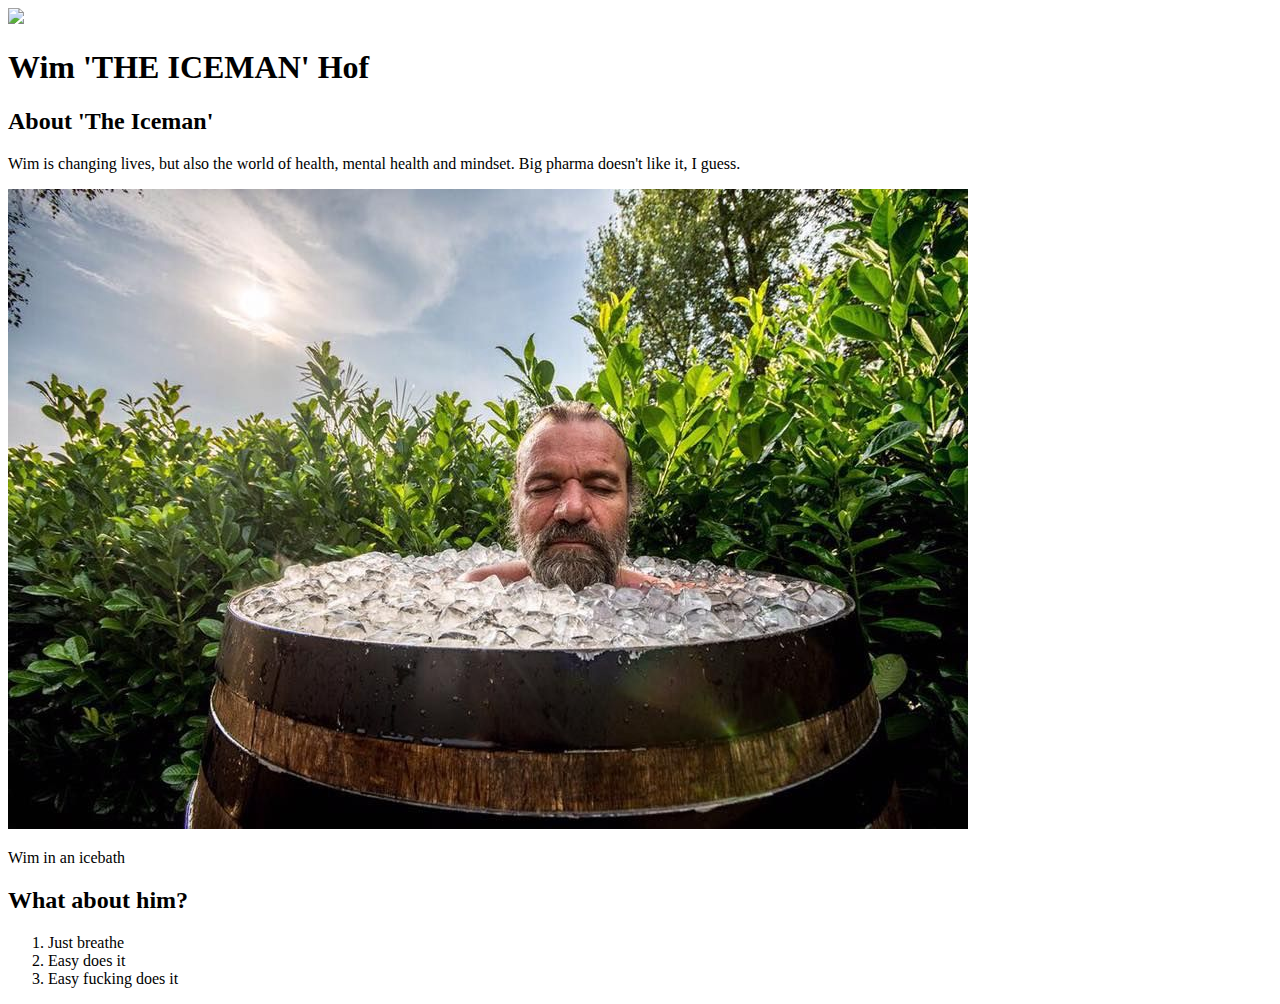
==== index.html @ ef733d9e "start wim site" ====
<!DOCTYPE html>
<html>
<head>
	<title>Wim 'THE ICEMAN' Hof</title>
</head>
<body>
	<!-- titel element, dit is een onzichtbare notitie trouwens-->
	<header>
		<img src="http://nonconformityuniversity.com/wp-content/uploads/2016/03/wim_hof-v1.jpeg">
		<h1>Wim 'THE ICEMAN' Hof</h1>
	</header>

<!-- hoofdmoot -->
<main>
	<h2>About 'The Iceman'</h2>	
	<p>Wim is changing lives, but also the world of health, mental health and mindset. Big pharma doesn't like it, I guess.</p>
	<img src="img/afbeelding.jpg">
	<p>Wim in an icebath</p>
	<h2>What about him?</h2>
	<ol>
		<li>Just breathe</li>
		<li>Easy does it</li>
		<li>Easy fucking does it</li>

	</ol>
</main>
</body>
</html>
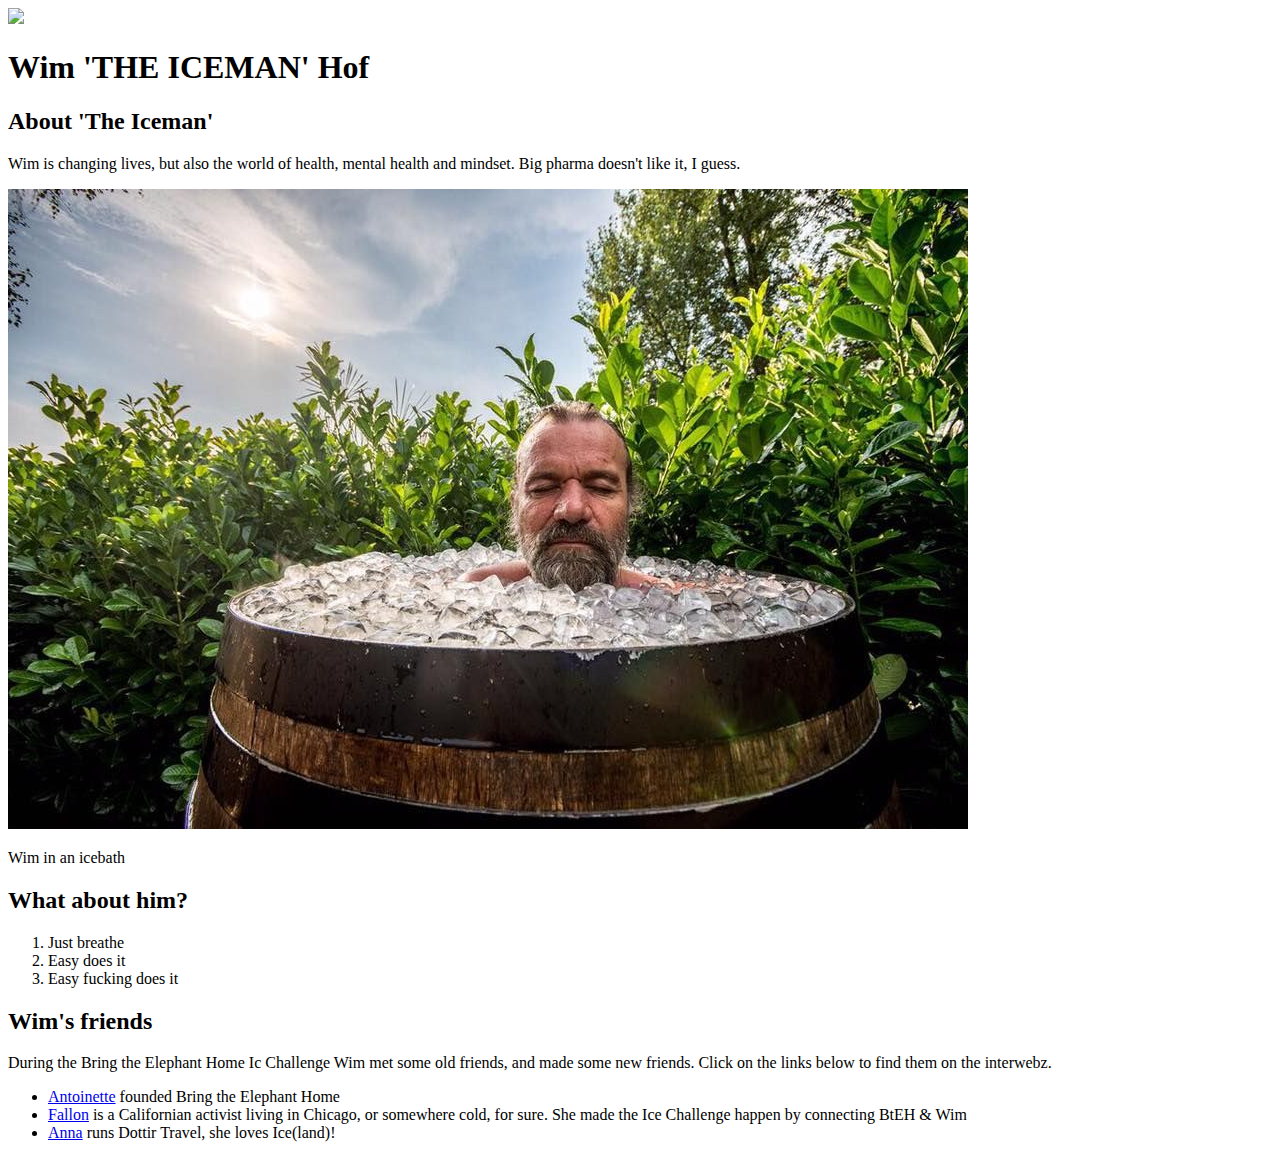
==== commit 7501501f: "vriendjes enzo" ====
--- a/index.html
+++ b/index.html
@@ -23,6 +23,14 @@
 		<li>Easy fucking does it</li>
 
 	</ol>
+	<h2>Wim's friends</h2>
+	<p>During the Bring the Elephant Home Ic Challenge Wim met some old friends, and made some new friends. Click on the links below to find them on the interwebz.</p>
+	<ul>
+		<li><a href="https://www.instagram.com/antoinette_vandewater/">Antoinette</a> founded Bring the Elephant Home</li>
+		<li><a href="https://www.instagram.com/fallonlovesnature/?hl=en">Fallon</a> is a Californian activist living in Chicago, or somewhere cold, for sure. She made the Ice Challenge happen by connecting BtEH & Wim</li>
+		<li><a href="https://www.instagram.com/anna_bernburg/?hl=en">Anna</a> runs Dottir Travel, she loves Ice(land)!</li>
+
+	</ul>
 </main>
 </body>
 </html>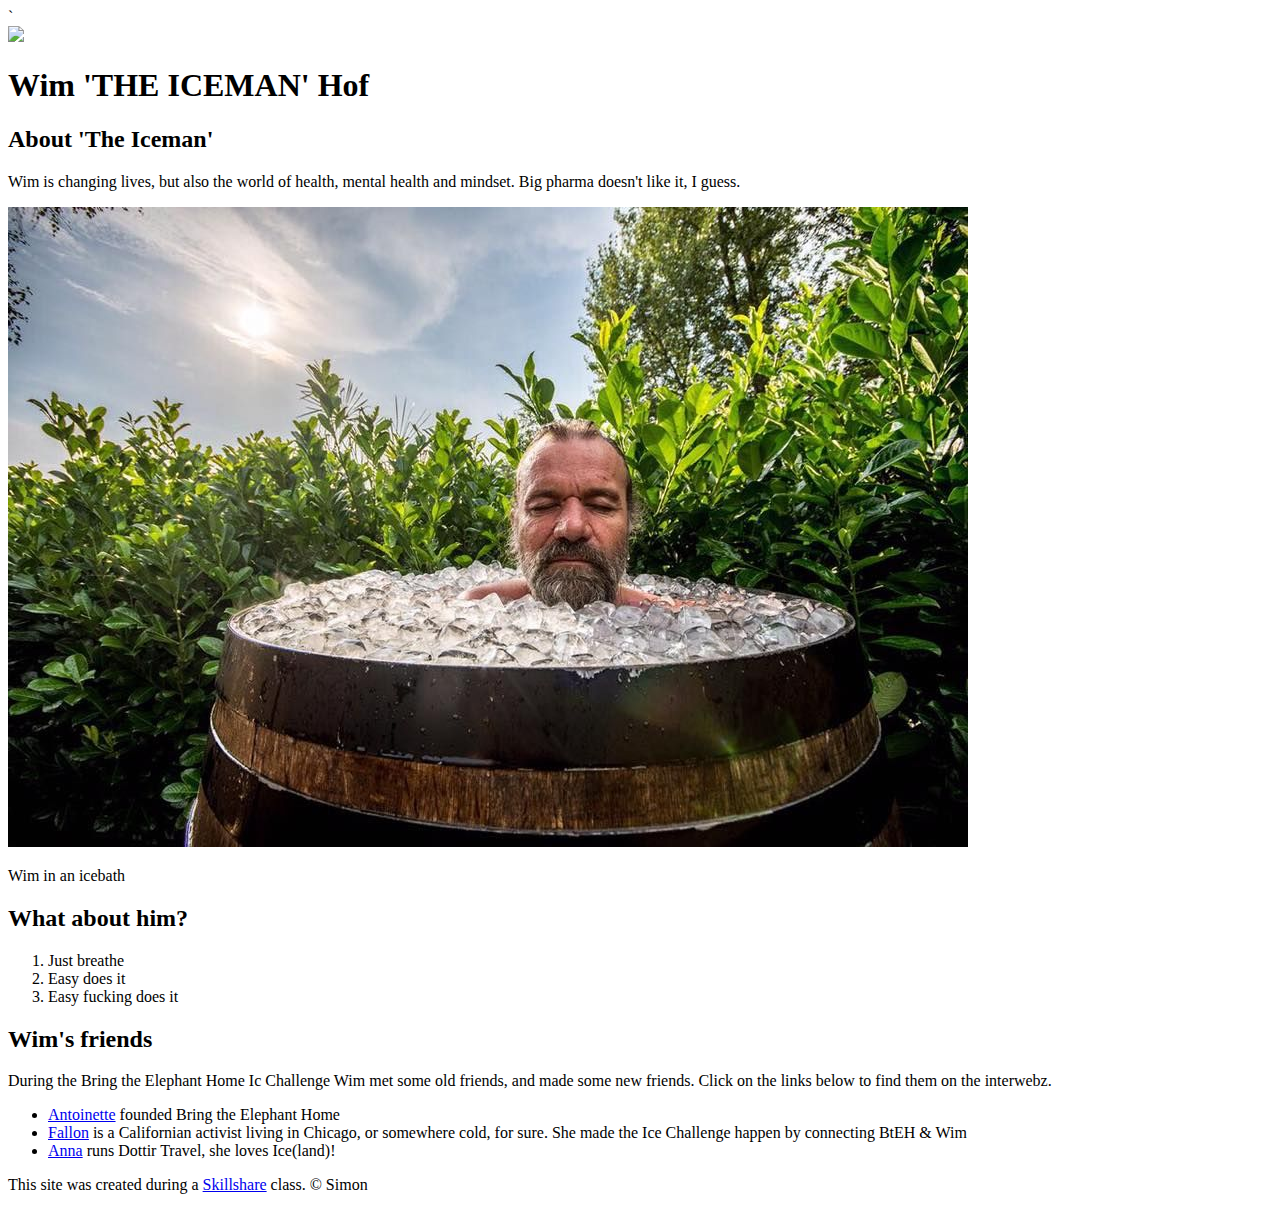
==== commit 71d95a6c: "updates - favicon werkt niet" ====
--- a/index.html
+++ b/index.html
@@ -1,7 +1,8 @@
 <!DOCTYPE html>
 <html>
 <head>
-	<title>Wim 'THE ICEMAN' Hof</title>
+	<title>Wim 'THE ICEMAN' Hof</title>`
+	<link rel="icon" href="http://nonconformityuniversity.com/wp-content/uploads/2016/03/wim_hof-v1.jpeg">
 </head>
 <body>
 	<!-- titel element, dit is een onzichtbare notitie trouwens-->
@@ -23,14 +24,19 @@
 		<li>Easy fucking does it</li>
 
 	</ol>
+	<!-- vriendjes hieronder -->
 	<h2>Wim's friends</h2>
 	<p>During the Bring the Elephant Home Ic Challenge Wim met some old friends, and made some new friends. Click on the links below to find them on the interwebz.</p>
 	<ul>
-		<li><a href="https://www.instagram.com/antoinette_vandewater/">Antoinette</a> founded Bring the Elephant Home</li>
-		<li><a href="https://www.instagram.com/fallonlovesnature/?hl=en">Fallon</a> is a Californian activist living in Chicago, or somewhere cold, for sure. She made the Ice Challenge happen by connecting BtEH & Wim</li>
-		<li><a href="https://www.instagram.com/anna_bernburg/?hl=en">Anna</a> runs Dottir Travel, she loves Ice(land)!</li>
-
+		<li><a target="_blank" href="https://www.instagram.com/antoinette_vandewater/">Antoinette</a> founded Bring the Elephant Home</li>
+		<li><a target="_blank" href="https://www.instagram.com/fallonlovesnature/?hl=en">Fallon</a> is a Californian activist living in Chicago, or somewhere cold, for sure. She made the Ice Challenge happen by connecting BtEH & Wim</li>
+		<li><a target="_blank" href="https://www.instagram.com/anna_bernburg/?hl=en">Anna</a> runs Dottir Travel, she loves Ice(land)!</li>
 	</ul>
 </main>
+
+<!-- footer tijd! -->
+<footer>
+	<p>This site was created during a <a target="_blank" href="http://www.skillshare.com">Skillshare</a> class. &copy; Simon</p>
+</footer>
 </body>
 </html>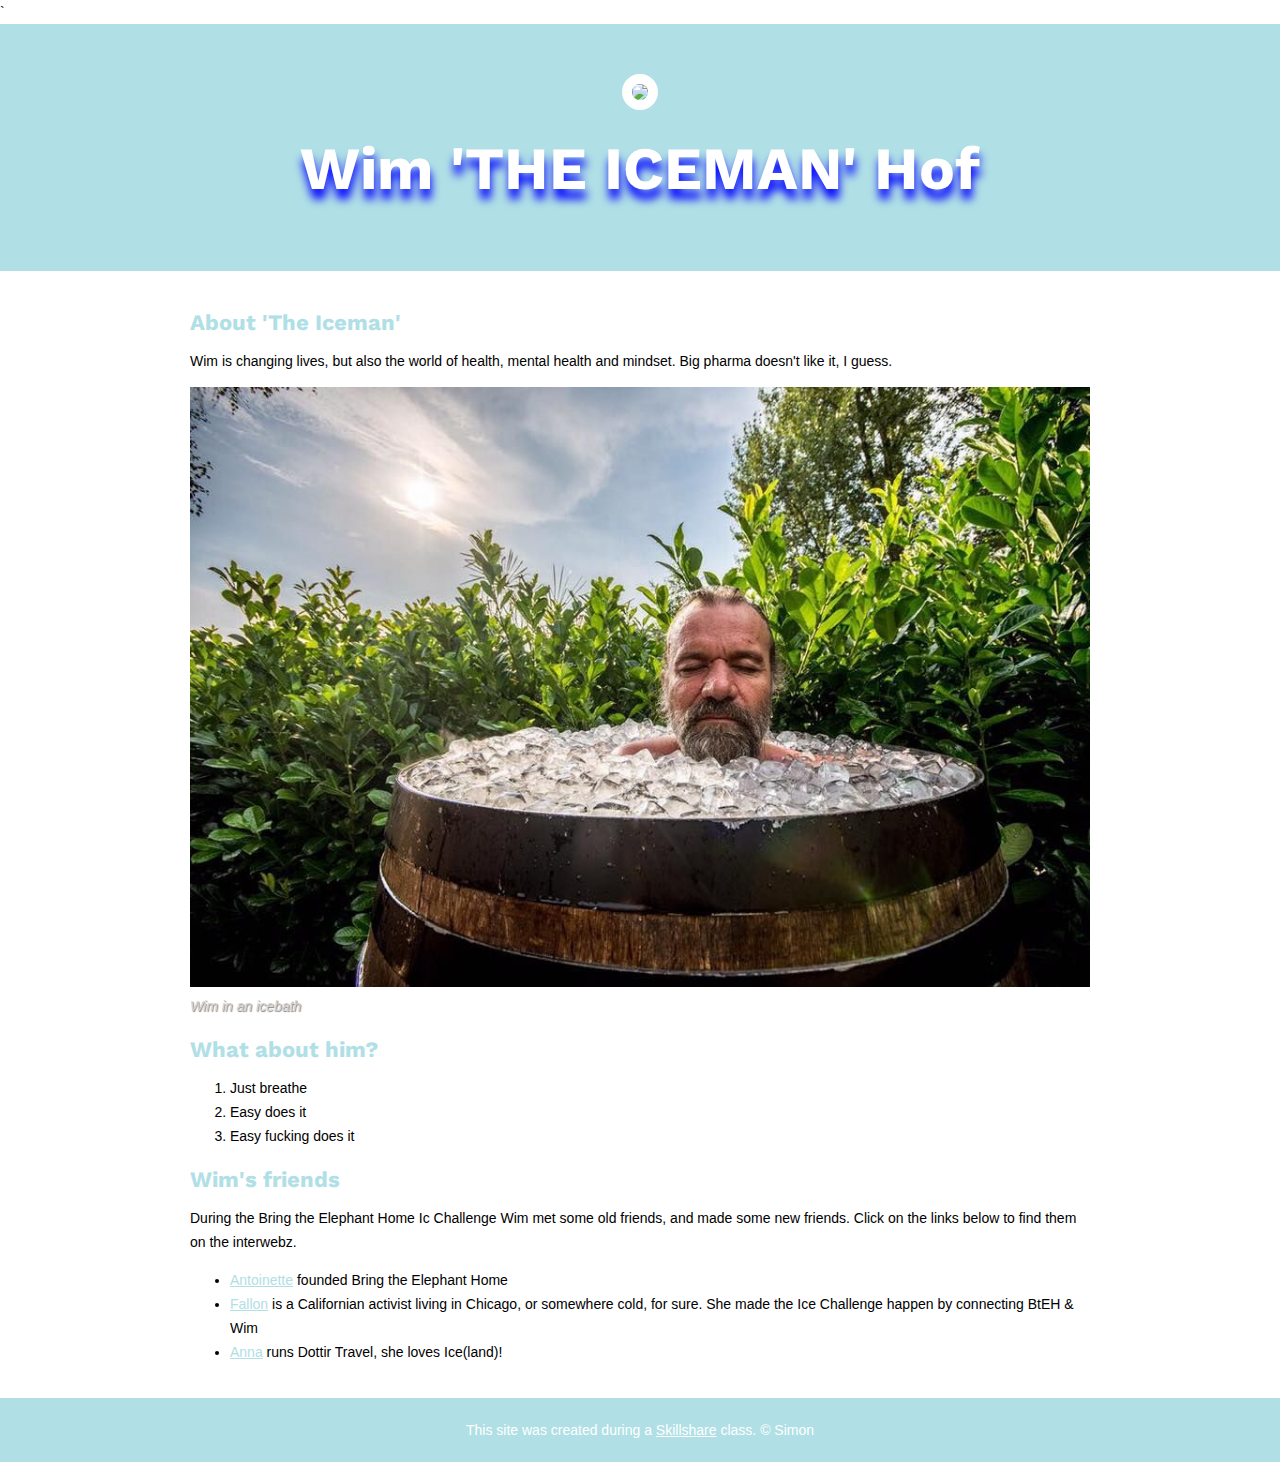
==== commit 06bdb160: "CSS hoplaaaaa" ====
--- a/index.html
+++ b/index.html
@@ -2,7 +2,9 @@
 <html>
 <head>
 	<title>Wim 'THE ICEMAN' Hof</title>`
-	<link rel="icon" href="http://nonconformityuniversity.com/wp-content/uploads/2016/03/wim_hof-v1.jpeg">
+	<link rel="icon" href="https://cdn2.iconfinder.com/data/icons/symbols-8/50/25AB-white-small-square-512.png">
+	<link href="https://fonts.googleapis.com/css?family=Work+Sans:900&display=swap" rel="stylesheet">
+	<link rel="stylesheet" type="text/css" href="css/hero.css">
 </head>
 <body>
 	<!-- titel element, dit is een onzichtbare notitie trouwens-->
@@ -16,7 +18,7 @@
 	<h2>About 'The Iceman'</h2>	
 	<p>Wim is changing lives, but also the world of health, mental health and mindset. Big pharma doesn't like it, I guess.</p>
 	<img src="img/afbeelding.jpg">
-	<p>Wim in an icebath</p>
+	<p class="caption">Wim in an icebath</p>
 	<h2>What about him?</h2>
 	<ol>
 		<li>Just breathe</li>
--- a/css/hero.css
+++ b/css/hero.css
@@ -0,0 +1,87 @@
+body {
+	margin: 0;
+	font-family: Robotica, Helvetica, Arial, sans-serif;
+	font-size: 14px;
+	line-height: 24px;
+}
+
+header{
+	background-color: #B0E0E6;
+	text-align: center;
+	padding-bottom: 50px;
+	padding-top: 50px;
+}
+h1, h2{
+	font-family: 'Work Sans', sans-serif;
+}
+
+h2 {
+	font-size: 22px;
+	color: #B0E0E6;
+	margin: 20px 0px 10px;
+}
+
+header h1{
+	color: white;
+	font-size: 60px;
+	text-shadow: 1px 10px 10px blue;
+}
+
+header	img{
+	border-radius: 180px;
+	width: 300px;
+	border: 10px solid #fff;
+
+}
+
+main{
+	max-width: 900px;
+	margin: 0 auto;
+	padding: 20px; 
+}
+
+main img{
+	max-width: 100%;
+}
+
+a{
+	color: #B0E0E6;
+
+}
+a:hover{
+	background-color: #B0E0E6;
+	color: white; 
+}
+
+footer{
+	background-color: #B0E0E6;
+	text-align: center;
+	color: white;
+	padding: 20px;
+}
+
+footer p{
+	margin: 0;
+}
+
+footer a{
+	color: white;
+
+}
+
+footer a:hover{
+	color: white;
+	opacity: .75;
+	text-decoration: overline;
+
+}
+
+p.caption{
+	color: lightgrey;
+	font-style: italic;
+	margin-top: 0;
+	text-align: left;
+	text-shadow: 1px 1px 1px grey;
+
+
+}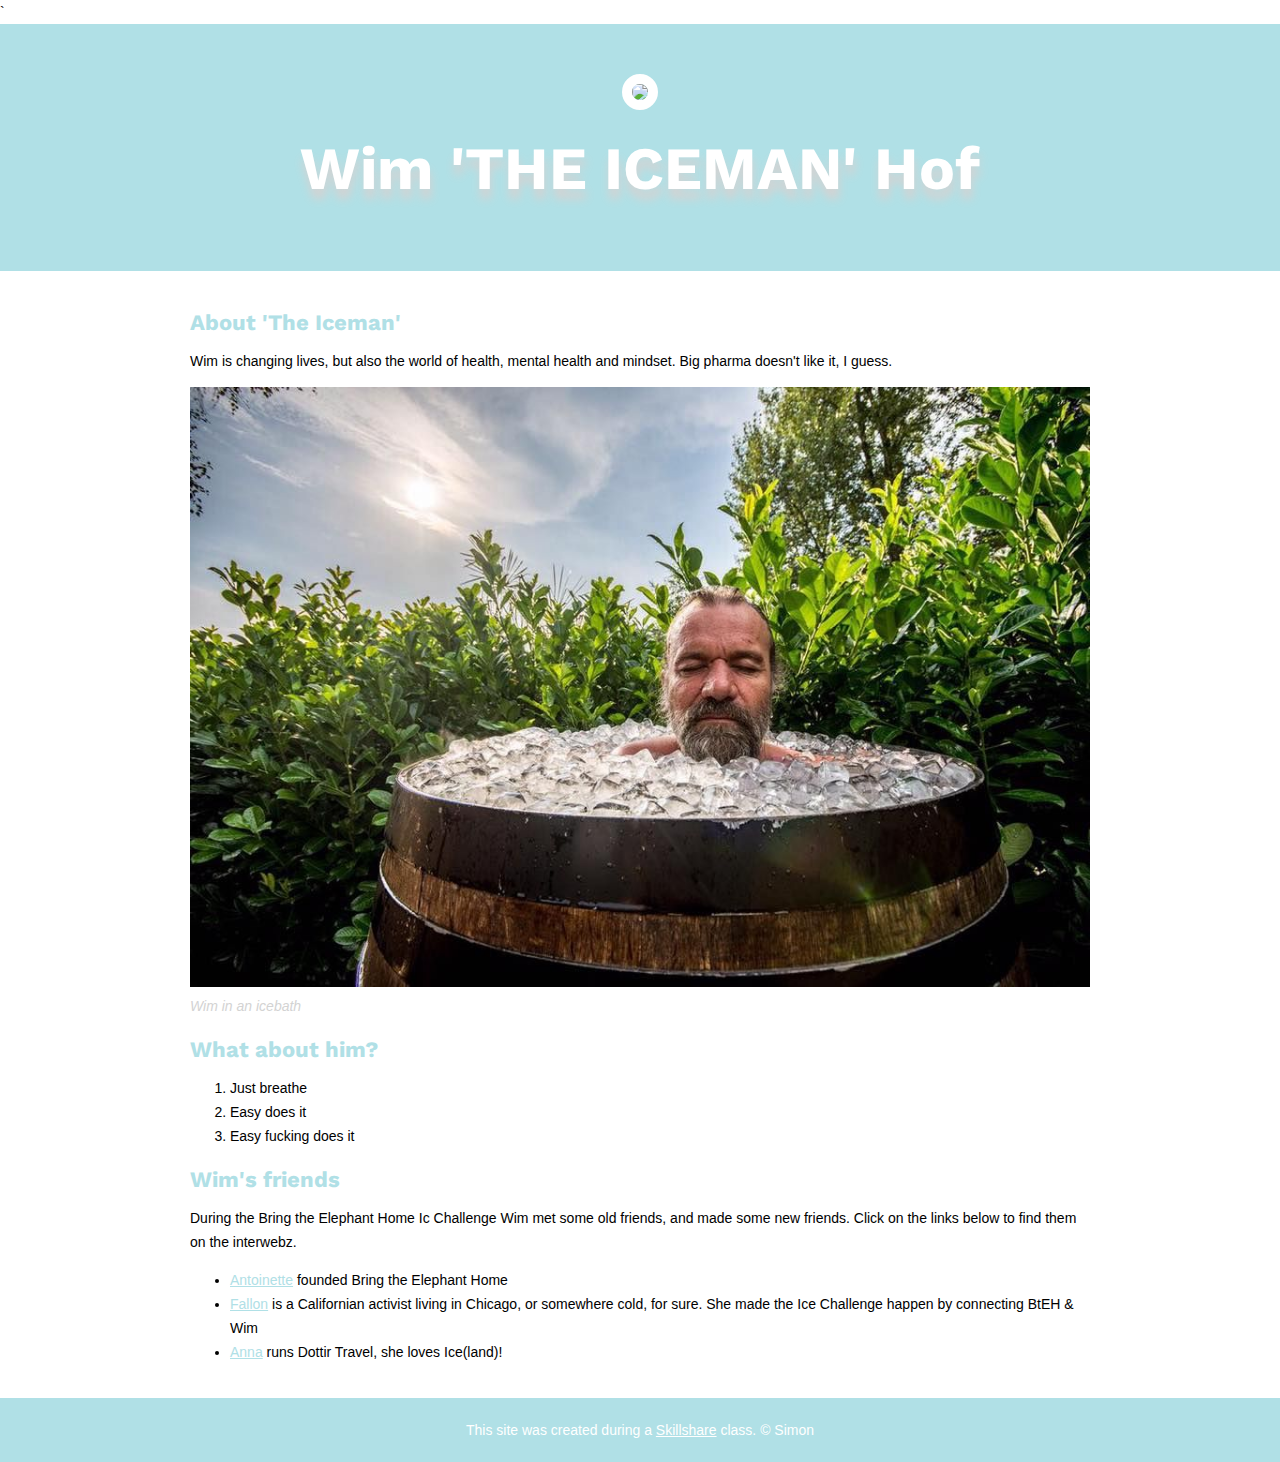
==== commit 7121ae13: "Update index.html" ====
--- a/index.html
+++ b/index.html
@@ -2,7 +2,7 @@
 <html>
 <head>
 	<title>Wim 'THE ICEMAN' Hof</title>`
-	<link rel="icon" href="https://cdn2.iconfinder.com/data/icons/symbols-8/50/25AB-white-small-square-512.png">
+	<link rel="icon" href="img/favicon.png">
 	<link href="https://fonts.googleapis.com/css?family=Work+Sans:900&display=swap" rel="stylesheet">
 	<link rel="stylesheet" type="text/css" href="css/hero.css">
 </head>
--- a/css/hero.css
+++ b/css/hero.css
@@ -14,7 +14,8 @@
 h1, h2{
 	font-family: 'Work Sans', sans-serif;
 }
-
+/* hieronder staan de h2 */
+/*hihi*/
 h2 {
 	font-size: 22px;
 	color: #B0E0E6;
@@ -24,7 +25,7 @@
 header h1{
 	color: white;
 	font-size: 60px;
-	text-shadow: 1px 10px 10px blue;
+	text-shadow: 1px 10px 10px lightgrey;
 }
 
 header	img{
@@ -81,7 +82,5 @@
 	font-style: italic;
 	margin-top: 0;
 	text-align: left;
-	text-shadow: 1px 1px 1px grey;
-
 
 }